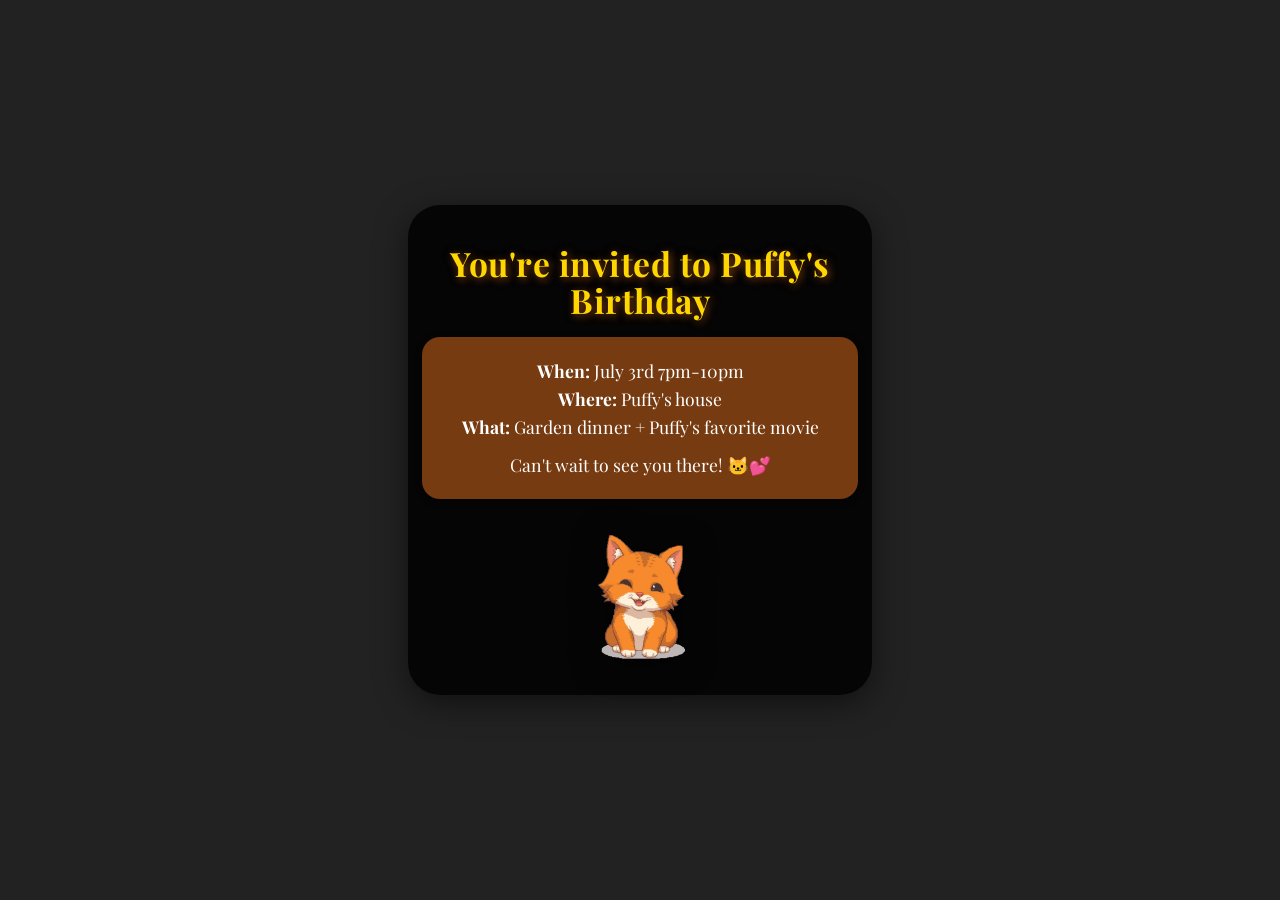
==== birthday_invite_preview.html @ 4fb5fb3b "final?" ====
<!DOCTYPE html>
<html lang="en">
<head>
  <meta charset="UTF-8">
  <meta name="viewport" content="width=device-width, initial-scale=1.0">
  <title>Puffy's Birthday Invite Preview</title>
  <link href="https://fonts.googleapis.com/css2?family=Playfair+Display:wght@700&display=swap" rel="stylesheet">
  <style>
    html, body {
      height: 100%;
      margin: 0;
      padding: 0;
      background: #222;
    }
    body {
      display: flex;
      align-items: center;
      justify-content: center;
      height: 100vh;
      overflow: hidden;
    }
    .invite-overlay {
      background: rgba(0,0,0,0.85);
      border-radius: 32px;
      box-shadow: 0 8px 32px rgba(0,0,0,0.5);
      padding: 40px 32px 32px 32px;
      max-width: 95vw;
      width: 400px;
      display: flex;
      flex-direction: column;
      align-items: center;
      position: relative;
    }
    .invite-title {
      font-family: 'Playfair Display', Georgia, serif;
      font-size: 2.1rem;
      color: #FFD700;
      text-align: center;
      font-weight: 700;
      text-shadow: 2px 2px 8px #8B4513, 0 0 8px #000;
      margin-bottom: 18px;
      margin-top: 0;
      width: 100%;
      line-height: 1.1;
      letter-spacing: 0.5px;
    }
    .invite-details {
      font-family: 'Playfair Display', Georgia, serif;
      font-size: 1.1rem;
      color: #fff;
      background: rgba(139,69,19,0.85);
      border-radius: 18px;
      padding: 20px 18px;
      text-align: center;
      margin-bottom: 24px;
      line-height: 1.6;
      box-shadow: 0 2px 8px rgba(0,0,0,0.15);
      width: 100%;
      word-break: break-word;
    }
    .invite-puffy {
      display: block;
      margin: 0 auto 0 auto;
      width: 140px;
      height: auto;
      filter: drop-shadow(0 4px 16px #0008);
      background: none;
      border-radius: 16px;
    }
    @media (max-width: 500px) {
      .invite-overlay {
        width: 98vw;
        padding: 18px 4vw 18px 4vw;
      }
      .invite-title {
        font-size: 1.2rem;
      }
      .invite-details {
        font-size: 1rem;
        padding: 12px 4vw;
      }
      .invite-puffy {
        width: 90px;
      }
    }
  </style>
</head>
<body>
  <div class="invite-overlay">
    <div class="invite-title">You're invited to Puffy's Birthday</div>
    <div class="invite-details">
      <div><b>When:</b> July 3rd 7pm-10pm</div>
      <div><b>Where:</b> Puffy's house</div>
      <div><b>What:</b> Garden dinner + Puffy's favorite movie</div>
      <div style="margin-top: 10px;">Can't wait to see you there! 🐱💕</div>
    </div>
    <img class="invite-puffy" src="assets/puffy_winks.png" alt="Puffy the Cat">
  </div>
</body>
</html>
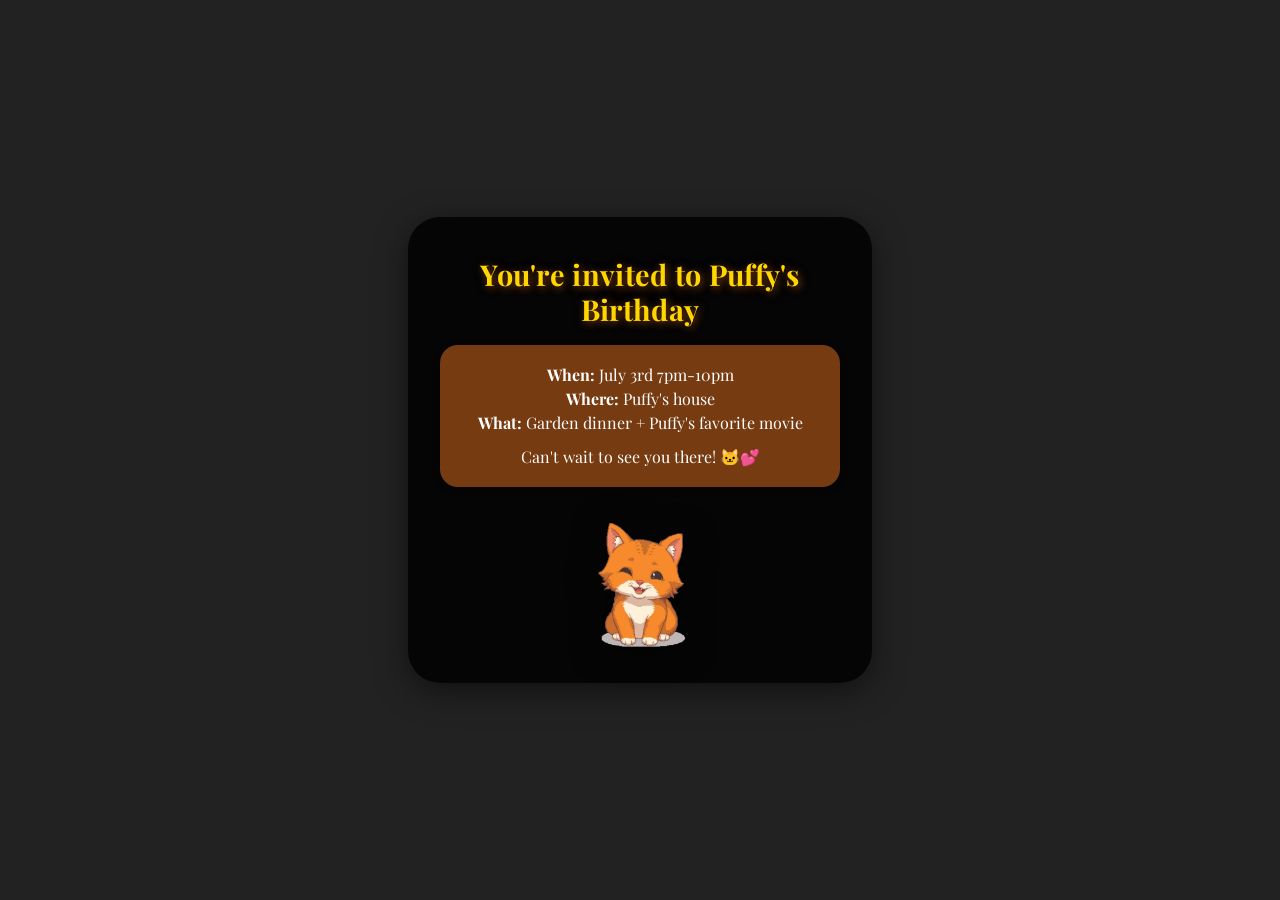
==== commit 0e182d06: "some claude style improvements" ====
--- a/birthday_invite_preview.html
+++ b/birthday_invite_preview.html
@@ -33,7 +33,7 @@
     }
     .invite-title {
       font-family: 'Playfair Display', Georgia, serif;
-      font-size: 2.1rem;
+      font-size: 1.8rem;
       color: #FFD700;
       text-align: center;
       font-weight: 700;
@@ -41,22 +41,27 @@
       margin-bottom: 18px;
       margin-top: 0;
       width: 100%;
-      line-height: 1.1;
-      letter-spacing: 0.5px;
+      line-height: 1.2;
+      letter-spacing: 0.3px;
+      word-wrap: break-word;
+      overflow-wrap: break-word;
+      hyphens: auto;
     }
     .invite-details {
       font-family: 'Playfair Display', Georgia, serif;
-      font-size: 1.1rem;
+      font-size: 1rem;
       color: #fff;
       background: rgba(139,69,19,0.85);
       border-radius: 18px;
-      padding: 20px 18px;
+      padding: 18px 16px;
       text-align: center;
       margin-bottom: 24px;
-      line-height: 1.6;
+      line-height: 1.5;
       box-shadow: 0 2px 8px rgba(0,0,0,0.15);
-      width: 100%;
-      word-break: break-word;
+      width: calc(100% - 32px);
+      word-wrap: break-word;
+      overflow-wrap: break-word;
+      hyphens: auto;
     }
     .invite-puffy {
       display: block;
@@ -69,18 +74,32 @@
     }
     @media (max-width: 500px) {
       .invite-overlay {
-        width: 98vw;
-        padding: 18px 4vw 18px 4vw;
+        width: 95vw;
+        padding: 16px 2.5vw 16px 2.5vw;
       }
       .invite-title {
-        font-size: 1.2rem;
+        font-size: 1.3rem;
+        line-height: 1.3;
       }
       .invite-details {
-        font-size: 1rem;
-        padding: 12px 4vw;
+        font-size: 0.9rem;
+        padding: 14px 2vw;
+        width: calc(100% - 4vw);
+        line-height: 1.4;
       }
       .invite-puffy {
         width: 90px;
+      }
+    }
+    @media (max-width: 350px) {
+      .invite-title {
+        font-size: 1.1rem;
+        line-height: 1.4;
+      }
+      .invite-details {
+        font-size: 0.85rem;
+        padding: 12px 1.5vw;
+        width: calc(100% - 3vw);
       }
     }
   </style>
